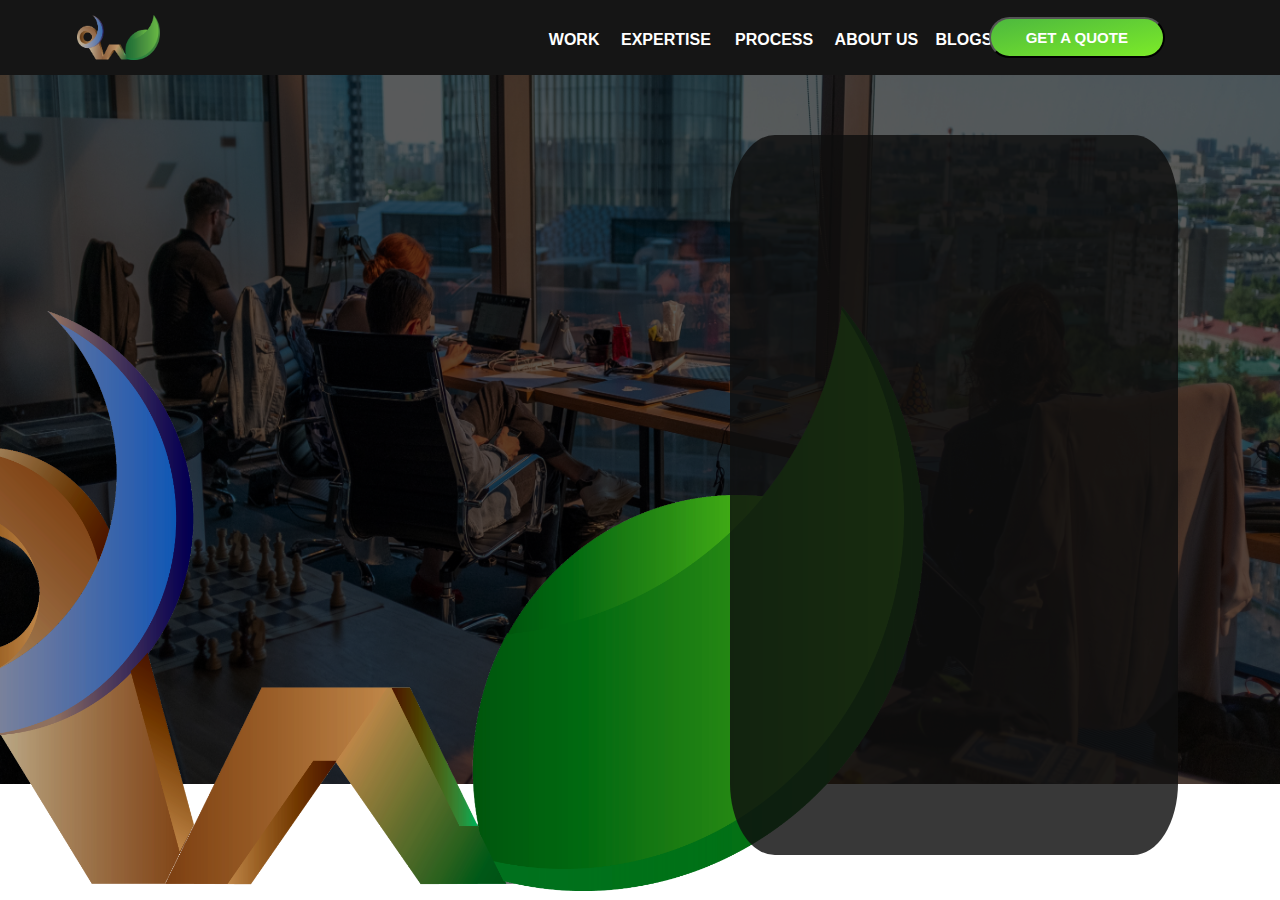
==== code/index.html @ 8f4f0feb "first commit" ====
<!DOCTYPE html>
<html lang="en">
<head>
    <meta charset="UTF-8">
    <meta http-equiv="X-UA-Compatible" content="IE=edge">
    <meta name="viewport" content="width=device-width, initial-scale=1.0">
    <title>Webseed.in</title>
    <link rel="stylesheet" href="styles\styles.css">
</head>
<body>



    <!--first slide-->

       <div class="first_container">
        
           <div > <img class="first_main_bg" src="/images\ant-rozetsky-HXOllTSwrpM-unsplash.jpg" alt=""> </div>
           <div  class="first_main_bg2"></div>
           
           
        <nav class="first_navigation_bar">
            <div class="first_logo_navbar"><img src="/images\webseedwb.png" alt=""></div>
            <!-- <div class="first_logo_text">EBSEED</div> -->
            
            <div><a href=""> <button class="first_work" >WORK</button> </a></div>
            <button class="first_expertise" href="">EXPERTISE</button>
            <button class="first_process" href="">PROCESS</button>
            <button class="first_about_us" href="">ABOUT US</button>
            <a href=""> <button class="first_blogs" >BLOGS</button> </a>
        
            <button class="first_get_a_quote" href="">GET A QUOTE</button>
        </nav> 
        <div> <img class="first_main_logo" src="/images/webseedlogo.png" alt=""> </div>

        <div class="first_text_box"></div>

    </div>




    <!--second slide-->


    <div>
        
    </div>

    

    <!--third slide-->


    <div>
        
    </div>



    <!--fourth slide-->

    <div>
        
    </div>



    <!--fifth slide-->

    <div>
        
    </div>



    <!--sixth slide-->

    <div>
        
    </div>



    <!--seventh slide-->

    <div>
        
    </div>


<script src="javascript/javascript.js"></script>
</body>
</html>
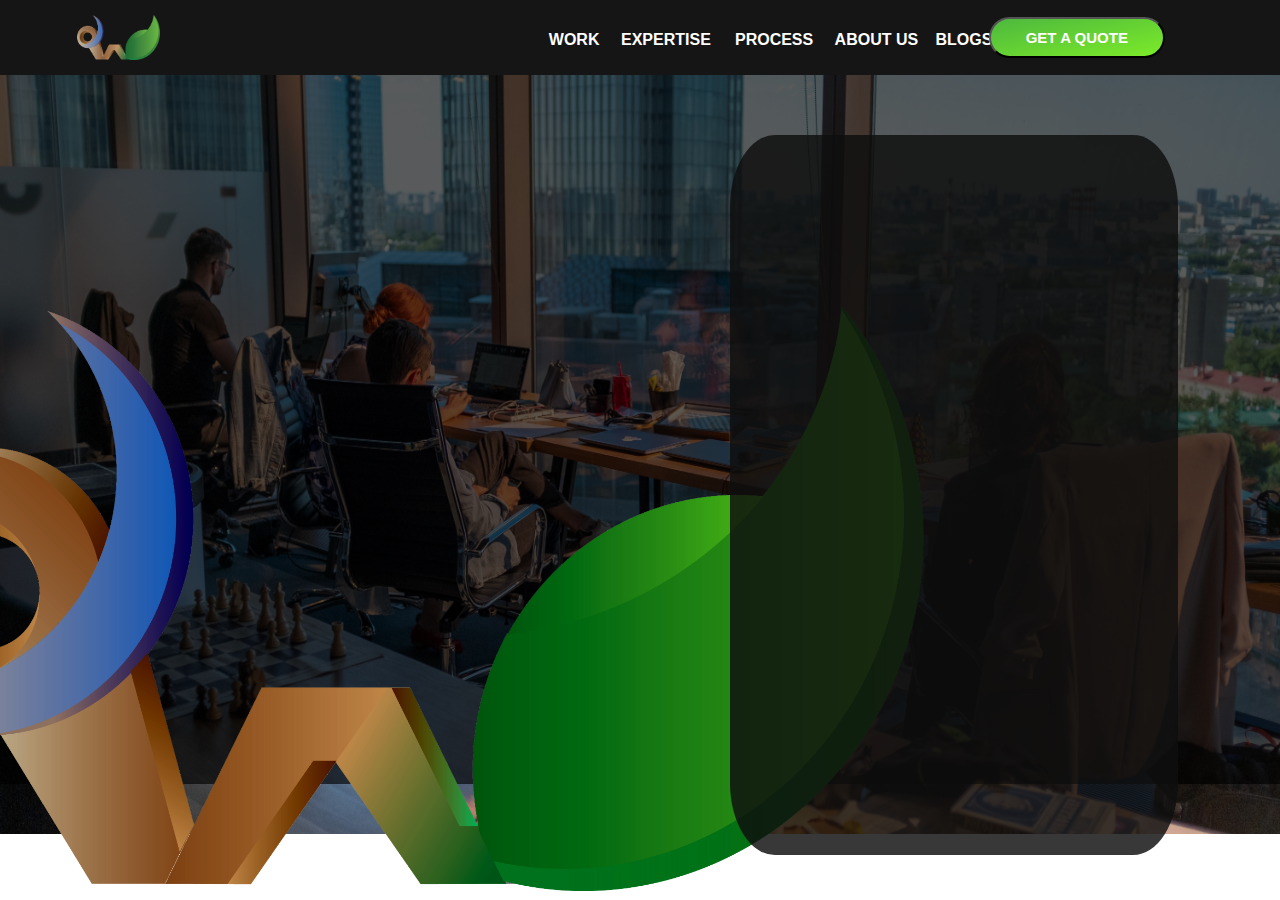
==== commit 45c8fea8: "changes" ====
--- a/code/index.html
+++ b/code/index.html
@@ -14,6 +14,7 @@
     <!--first slide-->
 
        <div class="first_container">
+        <p>This is our website</p>
         
            <div > <img class="first_main_bg" src="/images\ant-rozetsky-HXOllTSwrpM-unsplash.jpg" alt=""> </div>
            <div  class="first_main_bg2"></div>
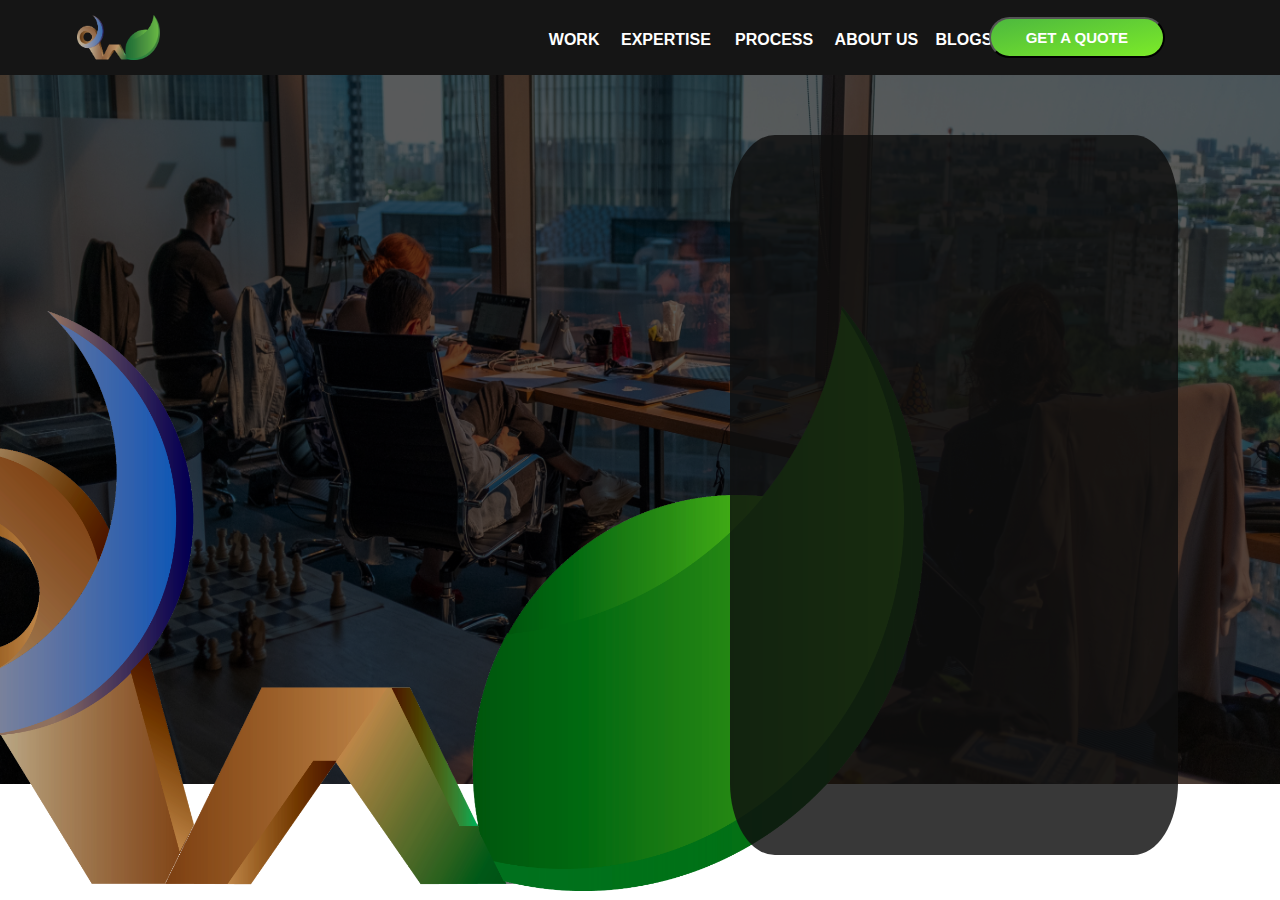
==== commit 5285d143: "changed" ====
--- a/code/index.html
+++ b/code/index.html
@@ -14,7 +14,6 @@
     <!--first slide-->
 
        <div class="first_container">
-        <p>This is our website</p>
         
            <div > <img class="first_main_bg" src="/images\ant-rozetsky-HXOllTSwrpM-unsplash.jpg" alt=""> </div>
            <div  class="first_main_bg2"></div>
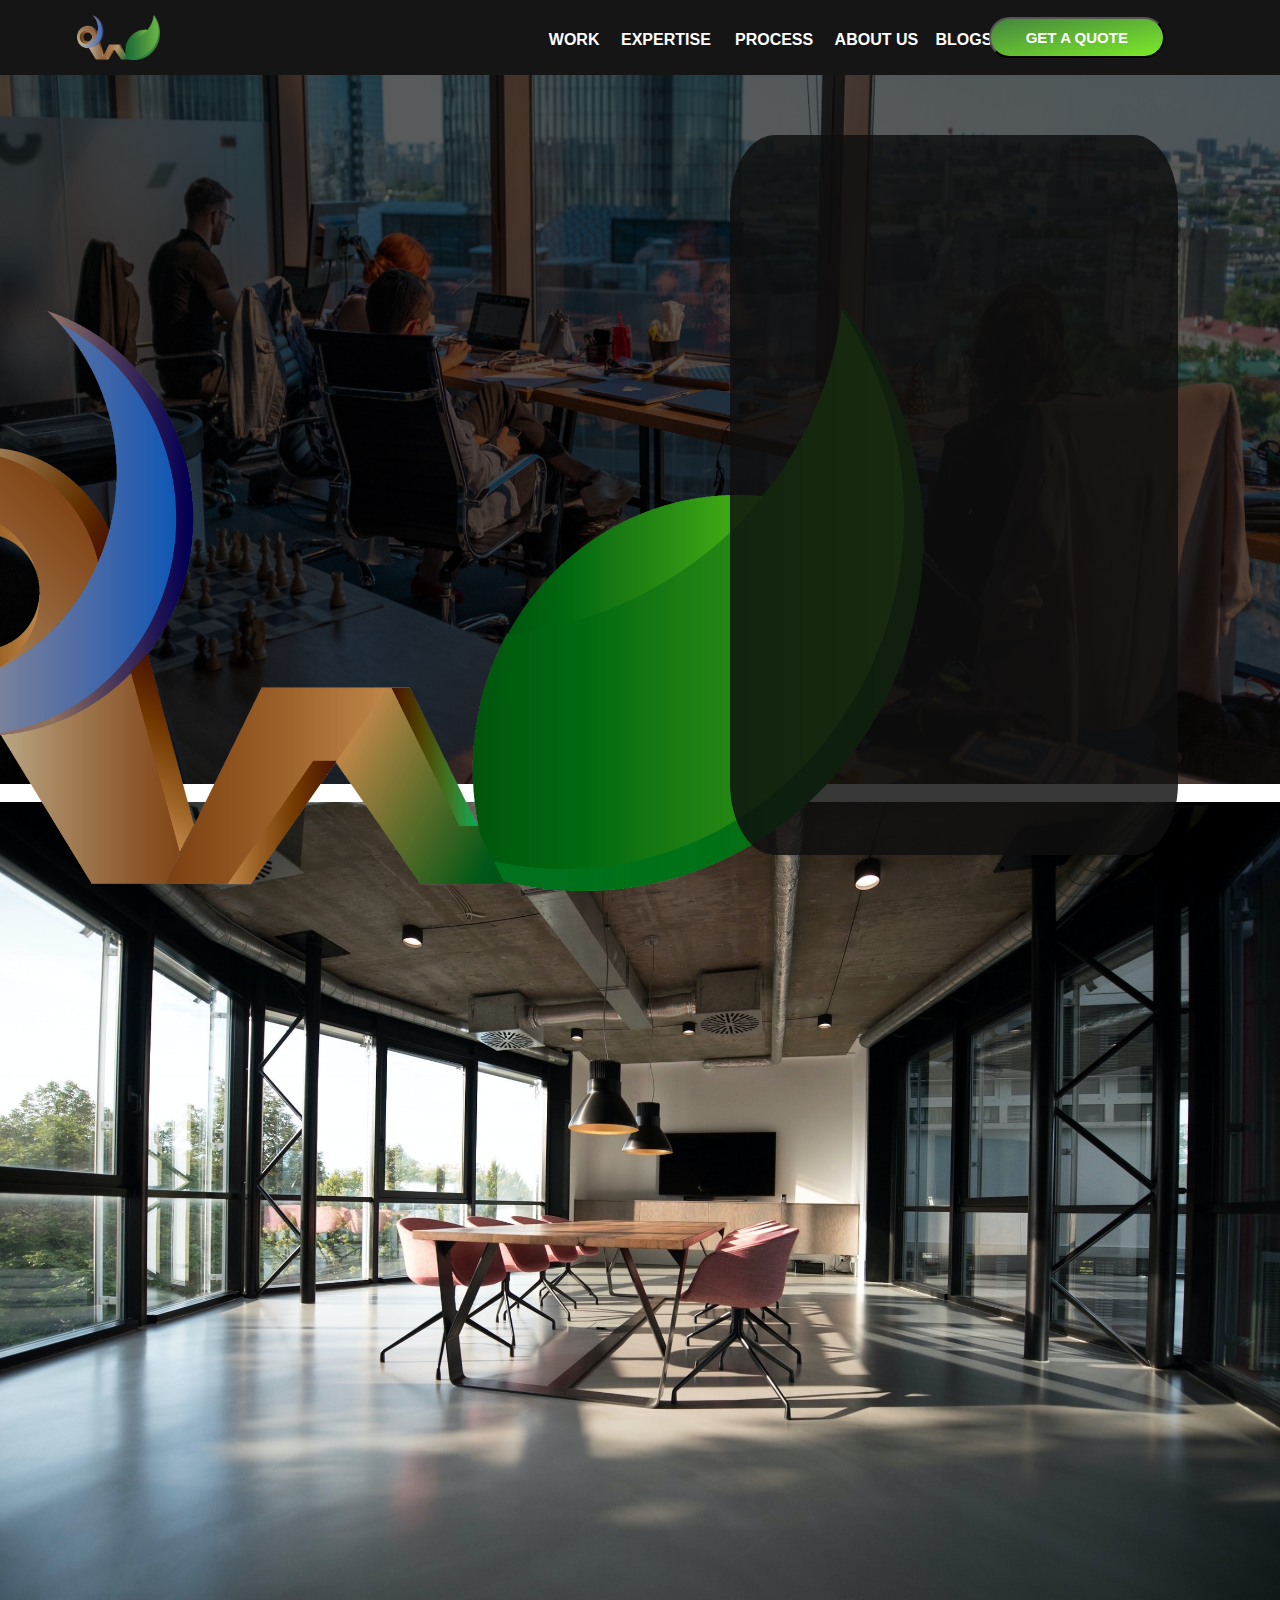
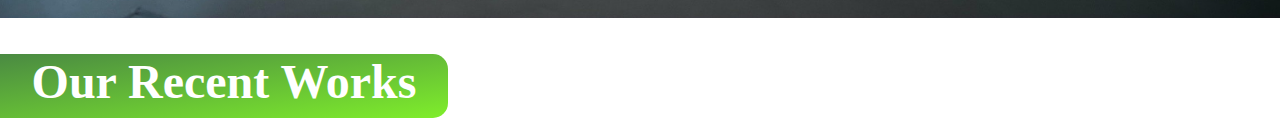
==== commit 34a536c2: "updated file" ====
--- a/code/index.html
+++ b/code/index.html
@@ -1,94 +1,78 @@
 <!DOCTYPE html>
 <html lang="en">
-<head>
-    <meta charset="UTF-8">
-    <meta http-equiv="X-UA-Compatible" content="IE=edge">
-    <meta name="viewport" content="width=device-width, initial-scale=1.0">
+  <head>
+    <meta charset="UTF-8" />
+    <meta http-equiv="X-UA-Compatible" content="IE=edge" />
+    <meta name="viewport" content="width=device-width, initial-scale=1.0" />
     <title>Webseed.in</title>
-    <link rel="stylesheet" href="styles\styles.css">
-</head>
-<body>
+    <link rel="stylesheet" href="styles\styles.css" />
+  </head>
 
-
-
+  <body>
     <!--first slide-->
 
-       <div class="first_container">
-        
-           <div > <img class="first_main_bg" src="/images\ant-rozetsky-HXOllTSwrpM-unsplash.jpg" alt=""> </div>
-           <div  class="first_main_bg2"></div>
-           
-           
-        <nav class="first_navigation_bar">
-            <div class="first_logo_navbar"><img src="/images\webseedwb.png" alt=""></div>
-            <!-- <div class="first_logo_text">EBSEED</div> -->
-            
-            <div><a href=""> <button class="first_work" >WORK</button> </a></div>
-            <button class="first_expertise" href="">EXPERTISE</button>
-            <button class="first_process" href="">PROCESS</button>
-            <button class="first_about_us" href="">ABOUT US</button>
-            <a href=""> <button class="first_blogs" >BLOGS</button> </a>
-        
-            <button class="first_get_a_quote" href="">GET A QUOTE</button>
-        </nav> 
-        <div> <img class="first_main_logo" src="/images/webseedlogo.png" alt=""> </div>
+    <div class="first_container">
+      <div>
+        <img
+          class="first_main_bg"
+          src="/images\ant-rozetsky-HXOllTSwrpM-unsplash.jpg"
+          alt=""
+        />
+      </div>
+      <div class="first_main_bg2"></div>
 
-        <div class="first_text_box"></div>
+      <nav class="first_navigation_bar">
+        <div class="first_logo_navbar">
+          <img src="/images\webseedwb.png" alt="" />
+        </div>
+        <!-- <div class="first_logo_text">WEBSEED</div> -->
 
+        <div>
+          <a href=""> <button class="first_work">WORK</button> </a>
+        </div>
+        <button class="first_expertise" href="">EXPERTISE</button>
+        <button class="first_process" href="">PROCESS</button>
+        <button class="first_about_us" href="">ABOUT US</button>
+        <a href=""> <button class="first_blogs">BLOGS</button> </a>
+
+        <button class="first_get_a_quote" href="">GET A QUOTE</button>
+      </nav>
+      <div>
+        <img class="first_main_logo" src="/images/webseedlogo.png" alt="" />
+      </div>
+
+      <div class="first_text_box"></div>
     </div>
-
-
-
 
     <!--second slide-->
 
-
-    <div>
-        
-    </div>
-
-    
+    <div></div>
 
     <!--third slide-->
-
-
-    <div>
-        
+    <br />
+    <div class="third_container">
+        <img class="third_main_bg" src="/images\2.jpg" alt="background" />
+        <div class="third_heading">
+        <h1>Our Recent Works</h1>
+        </div>
     </div>
-
-
 
     <!--fourth slide-->
 
-    <div>
-        
-    </div>
-
-
+    <div></div>
 
     <!--fifth slide-->
 
-    <div>
-        
-    </div>
-
-
+    <div></div>
 
     <!--sixth slide-->
 
-    <div>
-        
-    </div>
-
-
+    <div></div>
 
     <!--seventh slide-->
 
-    <div>
-        
-    </div>
+    <div></div>
 
-
-<script src="javascript/javascript.js"></script>
-</body>
-</html>+    <script src="javascript/javascript.js"></script>
+  </body>
+</html>
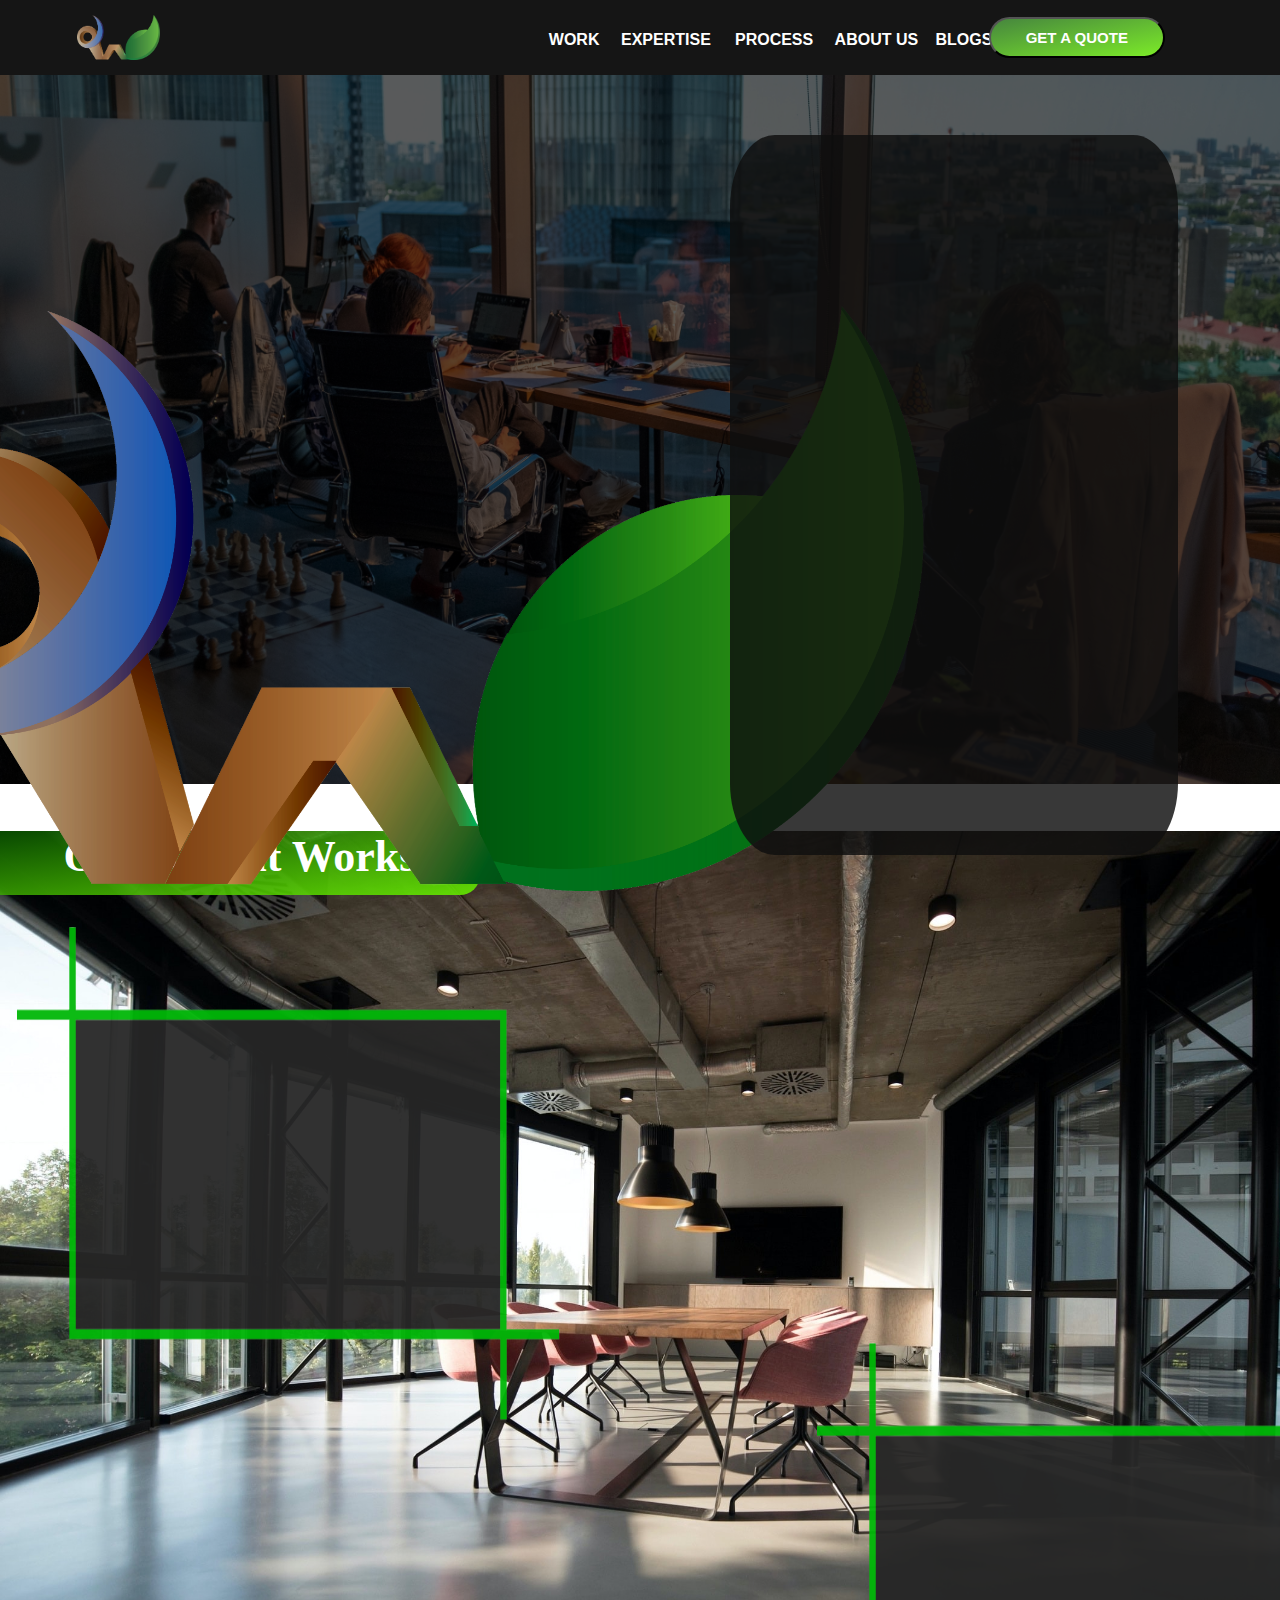
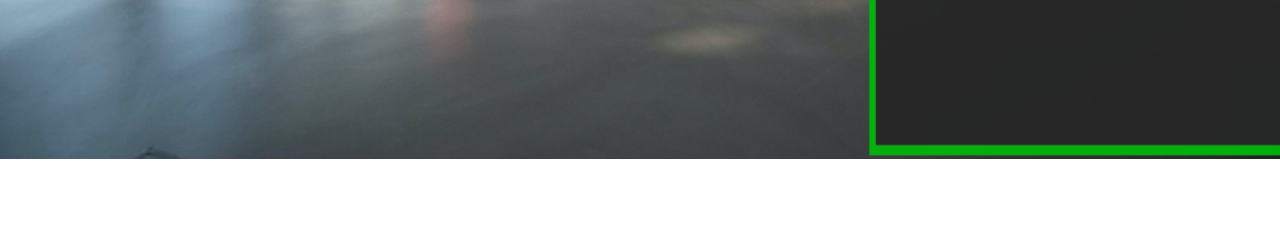
==== commit abb02fd2: "update 3" ====
--- a/code/index.html
+++ b/code/index.html
@@ -51,10 +51,14 @@
     <!--third slide-->
     <br />
     <div class="third_container">
-        <img class="third_main_bg" src="/images\2.jpg" alt="background" />
-        <div class="third_heading">
+      <div class="third_heading">
         <h1>Our Recent Works</h1>
-        </div>
+      </div>
+
+      <div>
+        <img class="third_main_logo" src="/images\box.png" alt="" />
+        <img class="third_main_logo2" src="/images\box.png" alt="" />
+      </div>
     </div>
 
     <!--fourth slide-->
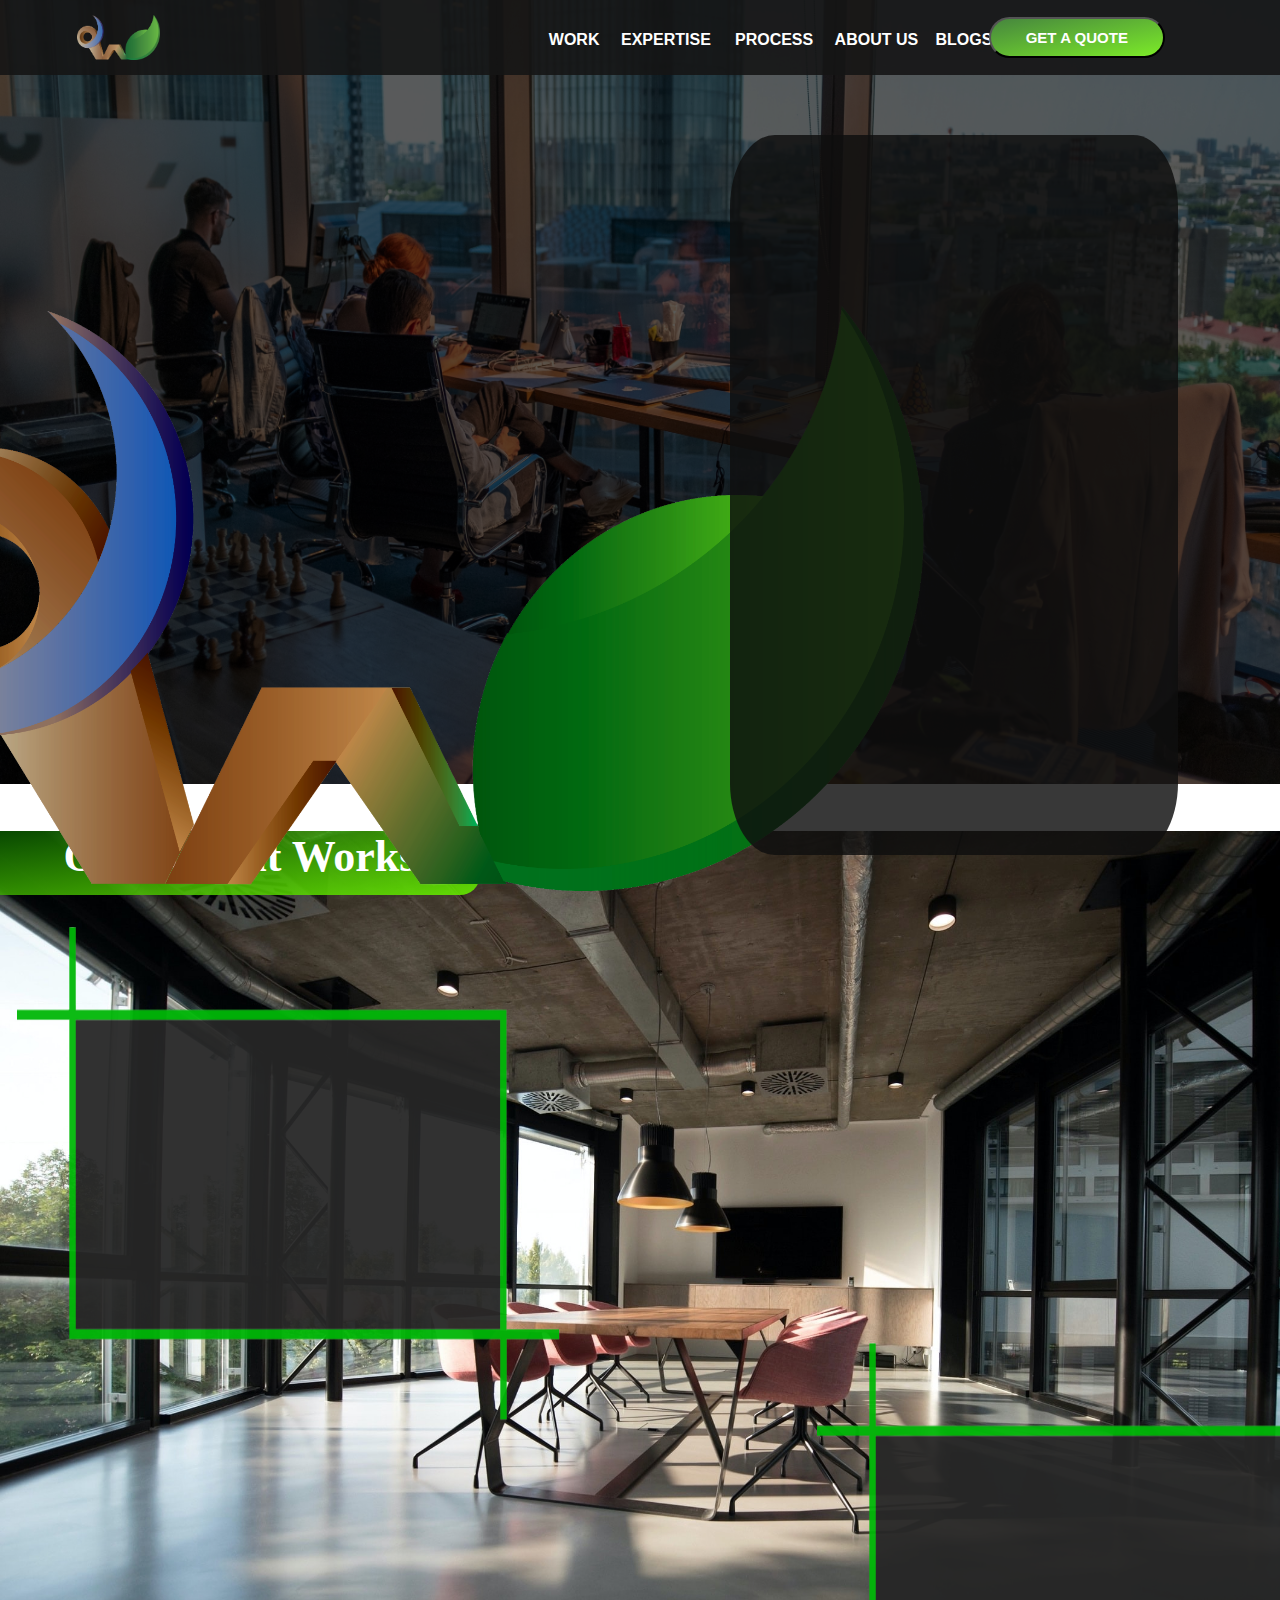
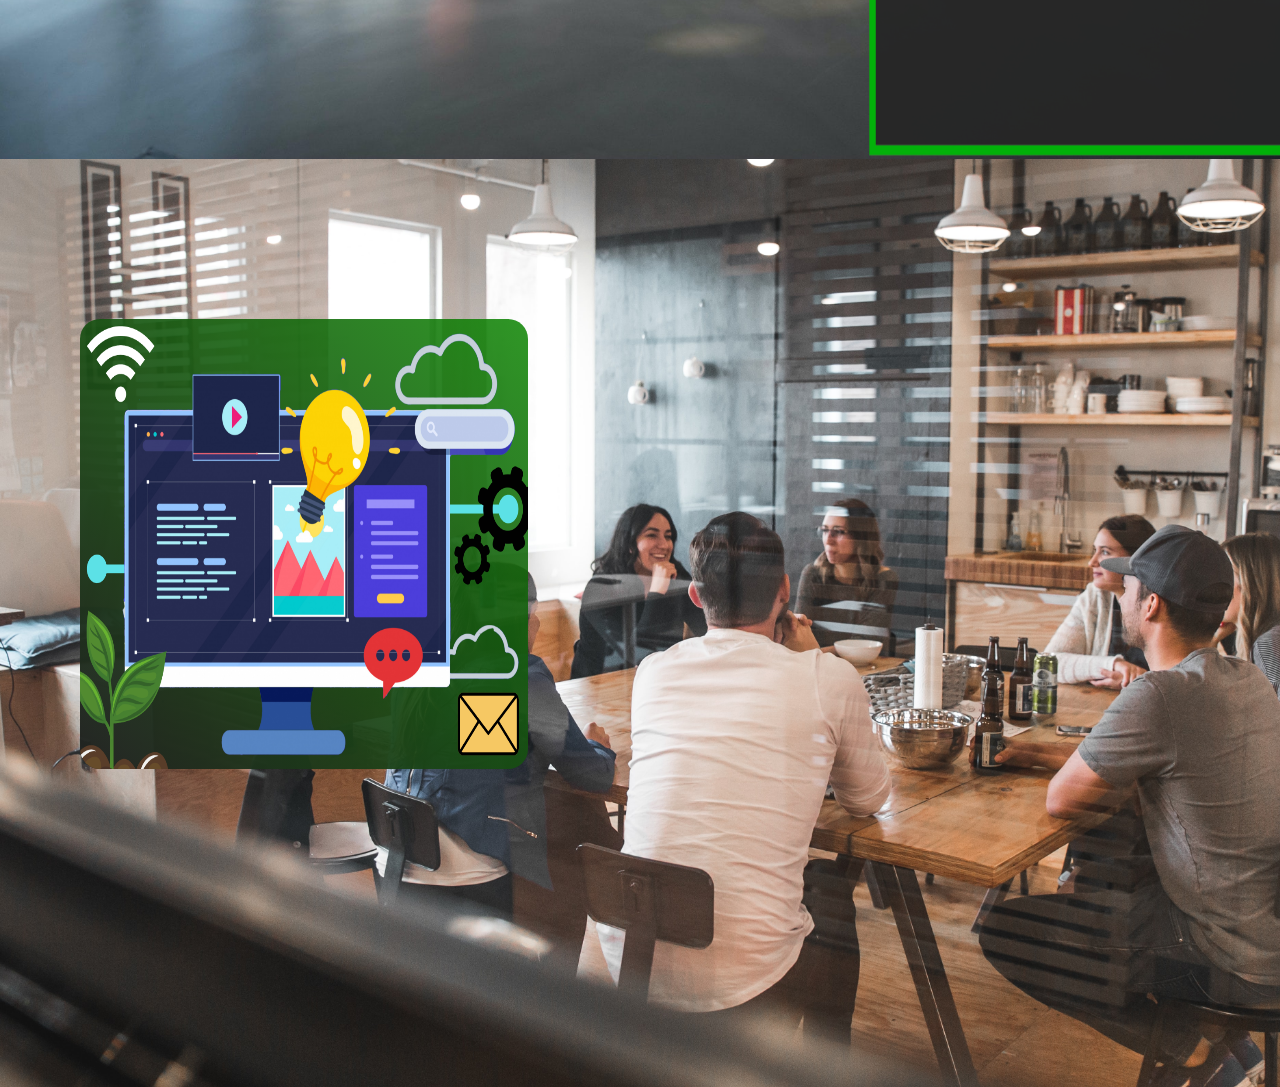
==== commit 79d1c13a: "fifth slide" ====
--- a/code/index.html
+++ b/code/index.html
@@ -6,6 +6,7 @@
     <meta name="viewport" content="width=device-width, initial-scale=1.0" />
     <title>Webseed.in</title>
     <link rel="stylesheet" href="styles\styles.css" />
+    <script src="javascript/javascript.js"></script>
   </head>
 
   <body>
@@ -63,11 +64,14 @@
 
     <!--fourth slide-->
 
-    <div></div>
+    <div class="forth_container"></div>
 
     <!--fifth slide-->
 
-    <div></div>
+    <div class="fifth_container">
+      <img class="fifth_vector" src="/images/v3.png" alt="" />
+      
+    </div>
 
     <!--sixth slide-->
 
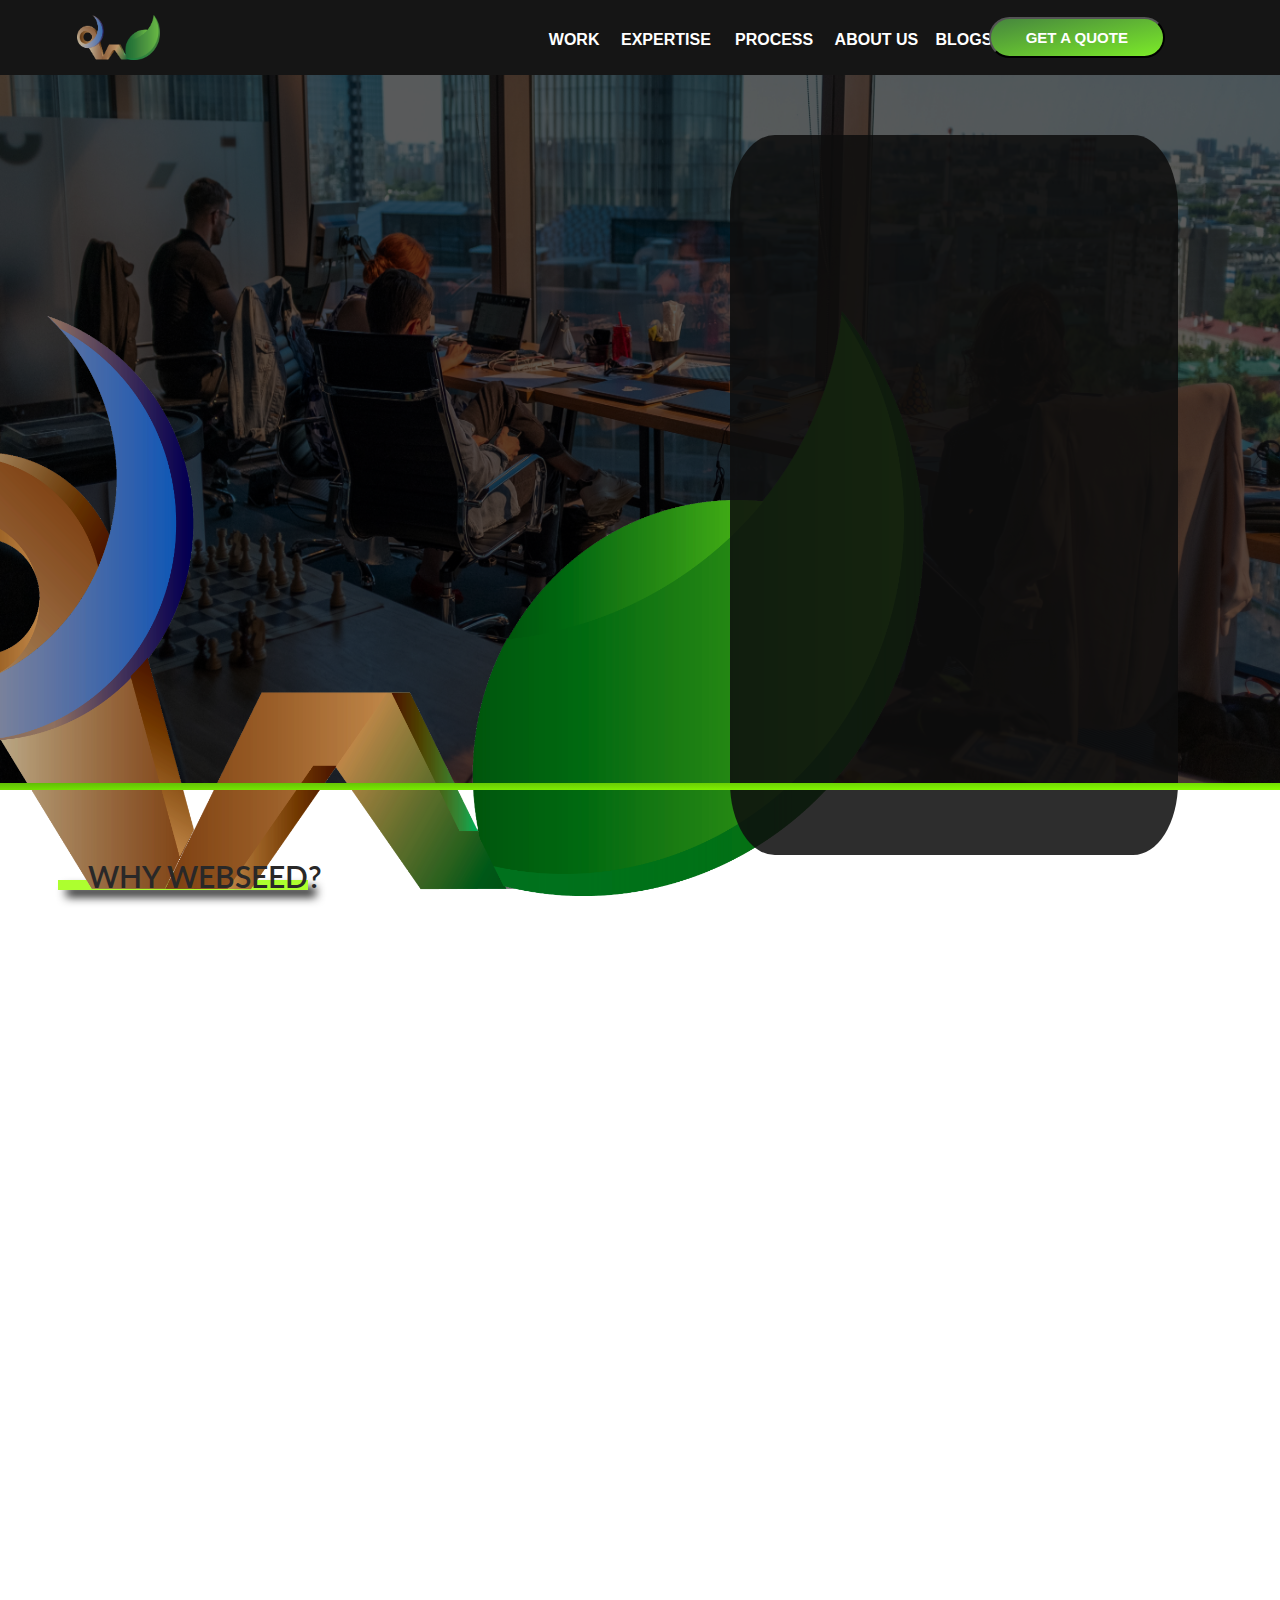
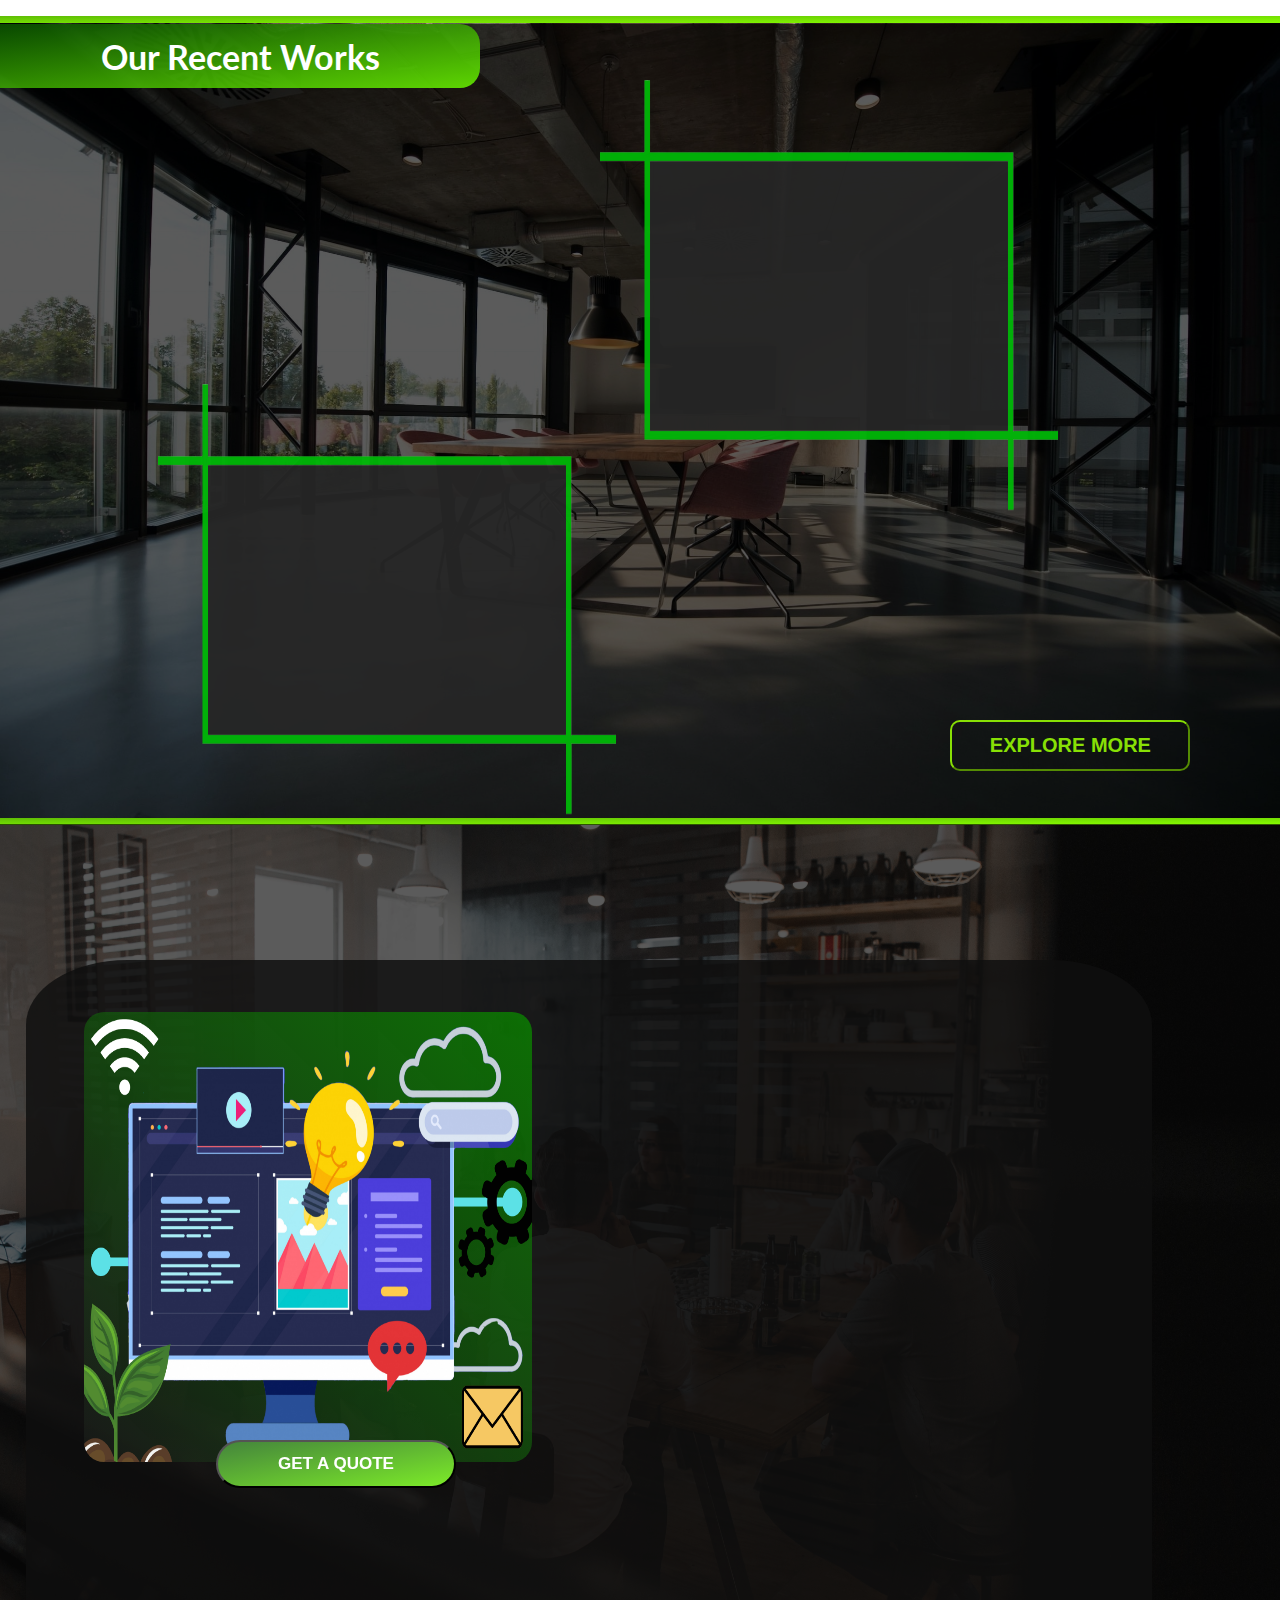
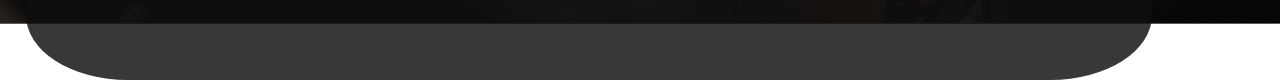
==== commit fb97f5f6: "thirdcommit" ====
--- a/code/index.html
+++ b/code/index.html
@@ -6,7 +6,7 @@
     <meta name="viewport" content="width=device-width, initial-scale=1.0" />
     <title>Webseed.in</title>
     <link rel="stylesheet" href="styles\styles.css" />
-    <script src="javascript/javascript.js"></script>
+    <script src="/code/javascript/javascript.js"></script>
   </head>
 
   <body>
@@ -43,35 +43,75 @@
       </div>
 
       <div class="first_text_box"></div>
+      <div class="first_end_line"></div>
     </div>
 
     <!--second slide-->
-
-    <div></div>
+    <div>
+      <div class="second_container">
+        <div class="second_heading_container">
+          <div class="second_line_design"></div>
+          <div class="second_text">WHY WEBSEED?</div>
+        </div>
+      </div>
+      <div class="second_end_line"></div>
+    </div>
 
     <!--third slide-->
-    <br />
+
     <div class="third_container">
-      <div class="third_heading">
-        <h1>Our Recent Works</h1>
+      <div><img class="third_main_bg1" src="/images/2.jpg" alt="" /></div>
+      <div class="third_main_bg2"></div>
+      <div class="third_heading"><h1>Our Recent Works</h1></div>
+      <div>
+        <img class="third_main_logo" src="/images/box.png" alt="" />
+        <img class="third_main_logo2" src="/images/box.png" alt="" />
       </div>
 
       <div>
-        <img class="third_main_logo" src="/images\box.png" alt="" />
-        <img class="third_main_logo2" src="/images\box.png" alt="" />
+        <a href="">
+          <button class="third_explore_more">EXPLORE MORE</button>
+        </a>
       </div>
+
+      <div class="third_end_line"></div>
     </div>
 
     <!--fourth slide-->
 
-    <div class="forth_container"></div>
+    <div></div>
 
     <!--fifth slide-->
+    <div class="fifth_container">
+      <div><img class="third_main_bg1" src="/images/redd-5U_28ojjgms-unsplash.jpg" alt="" /></div>
+      <div class="third_main_bg2"></div>
+      <div class="fifth_text_box"></div>
+      <!--<div>
+        <img class="fifth_vector" src="/images/v3.png" alt="" />
+        <div class="fifth_middle">
+          <div class="fifth_text">Follow these steps to connect with us: 
+            Step 1 : Click on Get a quote button 
+            Step 2 : Fill out the form to get in touch with us
+            Step 3 : Connect with us and have a chat
+          
+          </div>
+      </div>
+      </div>-->
 
-    <div class="fifth_container">
-      <img class="fifth_vector" src="/images/v3.png" alt="" />
-      
+      <div class="fifth_container2">
+        
+         <img class="fifth_vector" src="/images/v3.png" alt="" />
+         <div class="fifth_middle">
+           <div class="fifth_text">Follow these steps to connect with us:<br>
+            Step 1 : Click on Get a quote button <br>
+            Step 2 : Fill out the form to get in touch with us<br>
+            Step 3 : Connect with us and have a chat<br></div>
+           </div>
+         </div>
+        
+      <button class="fifth_get_a_quote" href="">GET A QUOTE</button>
     </div>
+    
 
     <!--sixth slide-->
 
@@ -80,7 +120,5 @@
     <!--seventh slide-->
 
     <div></div>
-
-    <script src="javascript/javascript.js"></script>
   </body>
 </html>
